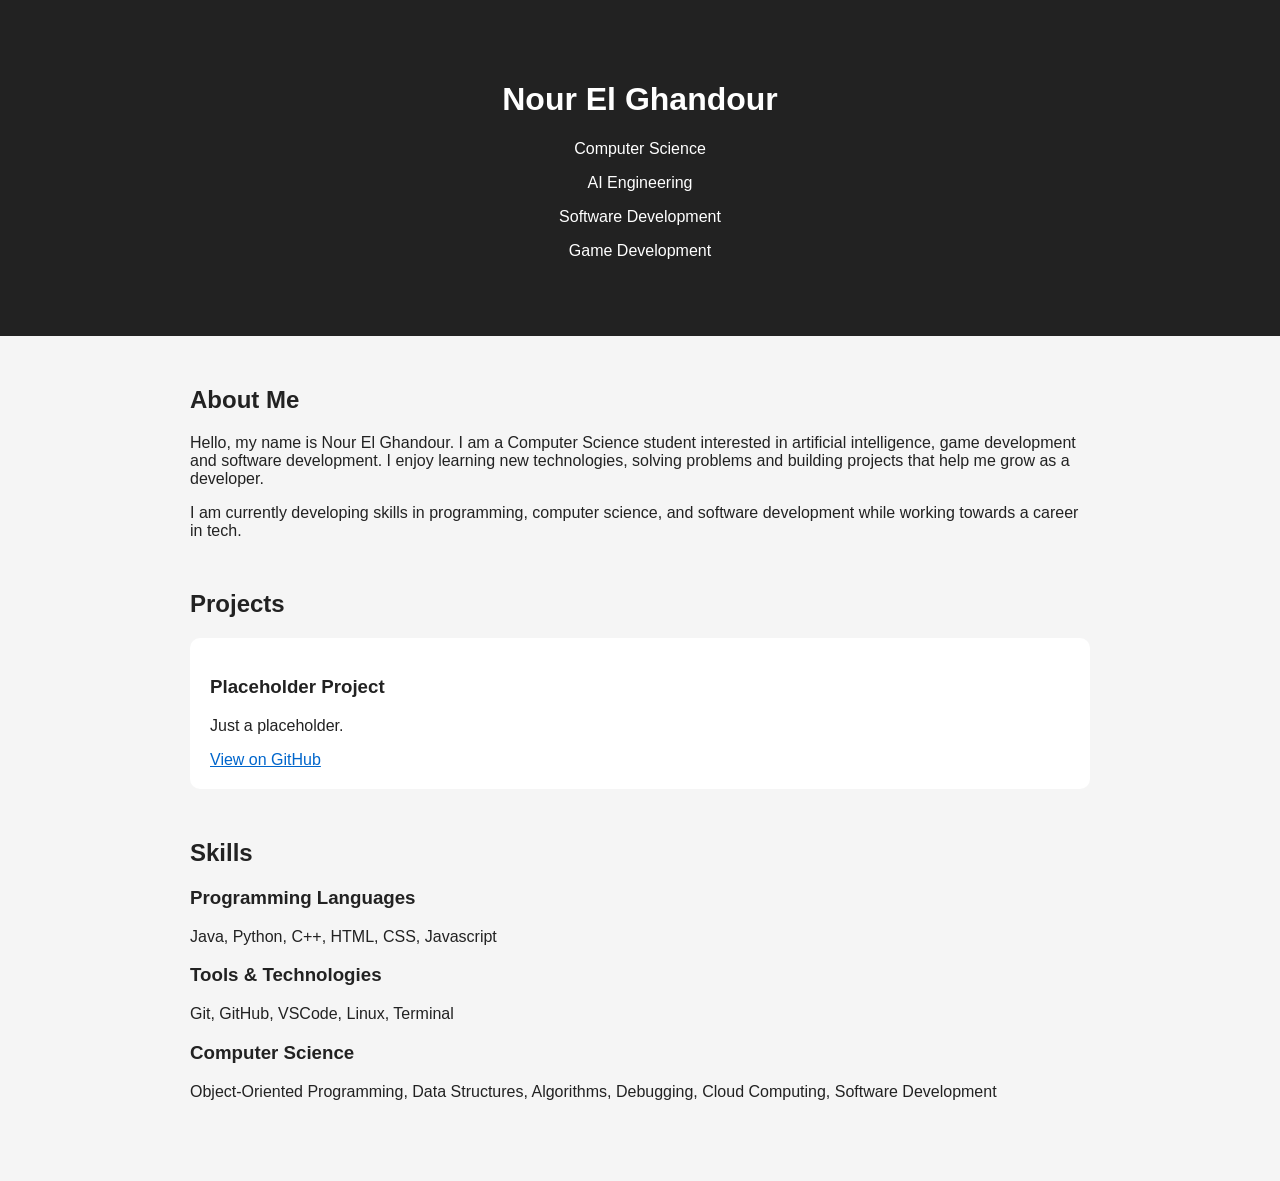
==== index.html @ d659e7ca "Add files via upload" ====
<!DOCTYPE html>
<html lang="en">
<head>
    <meta charset="UTF-8">
    <meta name="viewport" content="width=device-width, initial-scale 1.0">
    <title>My Portfolio</title>
    <link rel="stylesheet" href="style.css">
</head>

<body>
    <header>
        <h1>Nour El Ghandour</h1>
        <p>Computer Science</p>
        <p>AI Engineering</p>
        <p>Software Development</p>
        <p>Game Development</p>
    </header>

    <main>
        <section>
            <h2>About Me</h2>
            <p>Hello, my name is Nour El Ghandour. I am a Computer Science student interested in artificial intelligence, game development and software development. I enjoy learning new technologies, solving problems and building projects that help me grow as a developer.</p>
            <p>I am currently developing skills in programming, computer science, and software development while working towards a career in tech.</p>

        </section>
        <section>
            <h2>Projects</h2>

            <div class="project">
                <h3>Placeholder Project</h3>
                <p>Just a placeholder.</p>
                <a href="#">View on GitHub</a>
            </div>
        </section>
        <section>
            <h2>Skills</h2>

            <h3>Programming Languages</h3>
            <p>Java, Python, C++, HTML, CSS, Javascript</p>

            <h3>Tools & Technologies</h3>
            <p>Git, GitHub, VSCode, Linux, Terminal</p>

            <h3>Computer Science</h3>
            <p>Object-Oriented Programming, Data Structures, Algorithms, Debugging, Cloud Computing, Software Development</p>

        </section>
        
    </main>
</body>
---- style.css ----
body {
    font-family: Arial, sans-serif;
    margin: 0;
    background: #f5f5f5;
    color: #222;
}

header {
    text-align: center;
    padding: 60px 20px;
    background: #222;
    color: white;
}

main {
    max-width: 900px;
    margin: auto;
    padding: 30px;
}

section {
    margin-bottom: 50px;
}

.project {
    background: white;
    padding: 20px;
    margin: 20px 0;
    border-radius: 10px;
}

a {
    color: #0066cc
}
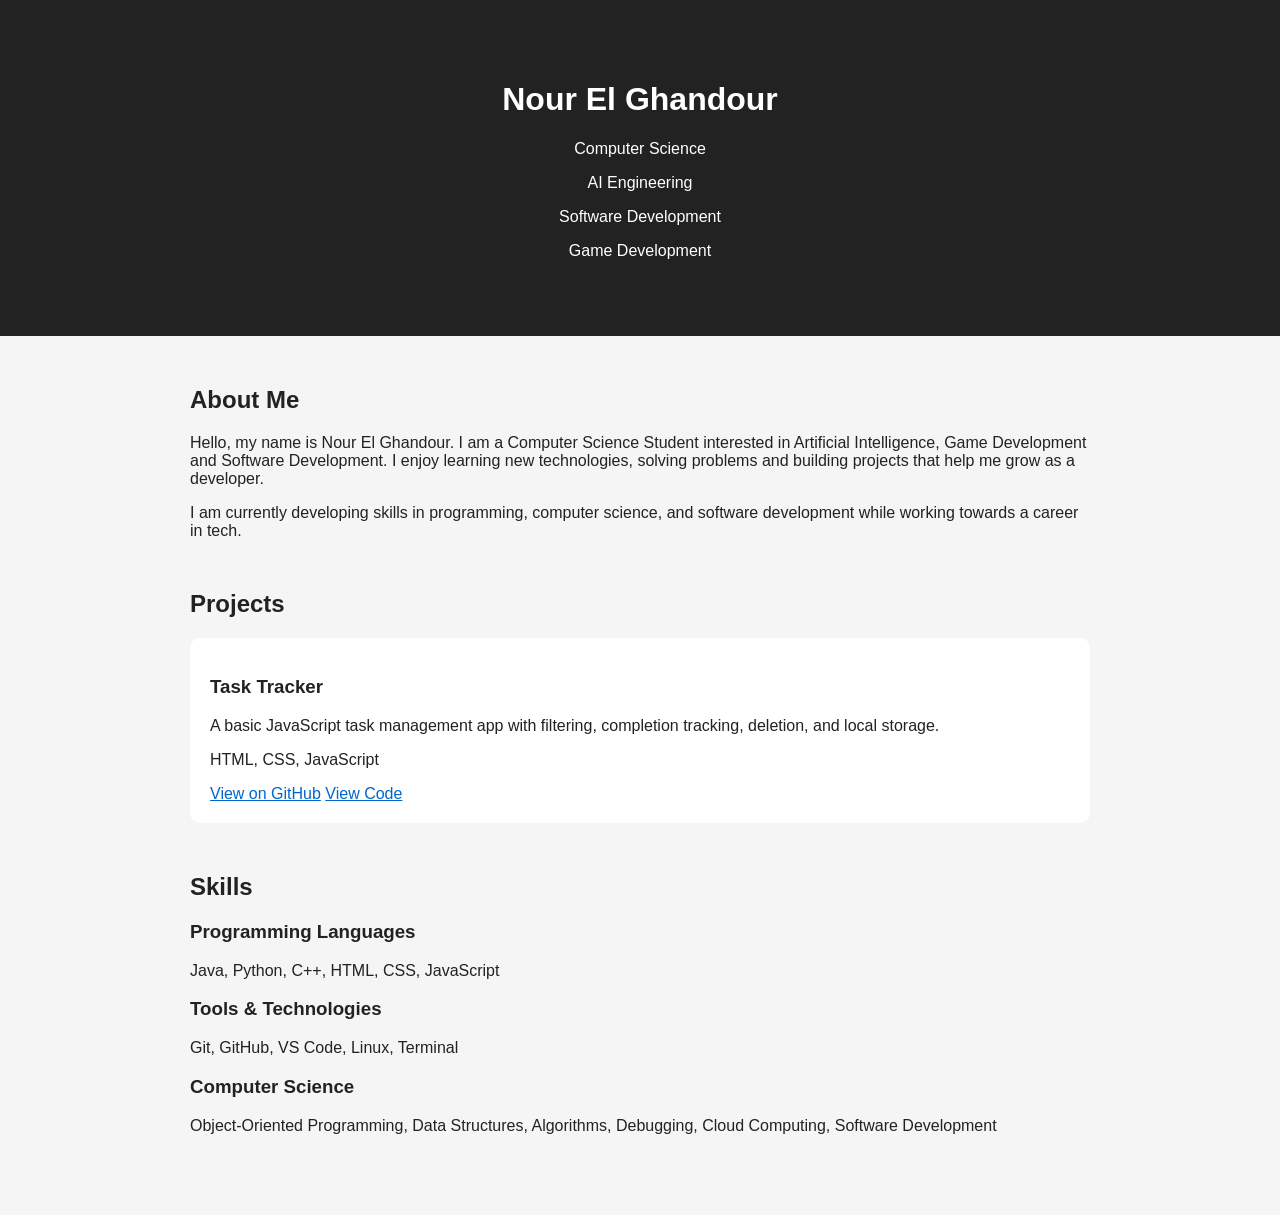
==== commit 428e7e0d: "Redeploy portfolio" ====
--- a/index.html
+++ b/index.html
@@ -19,7 +19,7 @@
     <main>
         <section>
             <h2>About Me</h2>
-            <p>Hello, my name is Nour El Ghandour. I am a Computer Science student interested in artificial intelligence, game development and software development. I enjoy learning new technologies, solving problems and building projects that help me grow as a developer.</p>
+            <p>Hello, my name is Nour El Ghandour. I am a Computer Science Student interested in Artificial Intelligence, Game Development and Software Development. I enjoy learning new technologies, solving problems and building projects that help me grow as a developer.</p>
             <p>I am currently developing skills in programming, computer science, and software development while working towards a career in tech.</p>
 
         </section>
@@ -27,19 +27,26 @@
             <h2>Projects</h2>
 
             <div class="project">
-                <h3>Placeholder Project</h3>
-                <p>Just a placeholder.</p>
-                <a href="#">View on GitHub</a>
+                <h3>Task Tracker</h3>
+                <p>A basic JavaScript task management app with filtering, completion tracking, deletion, and local storage.</p>
+                <p>HTML, CSS, JavaScript</p>
+                <a href="task-tracker/" target="_blank">View on GitHub</a>
+                <a
+                href="https://github.com/noure05c/Portfolio/tree/main/task-tracker"
+                target="_blank"
+                >
+                    View Code
+            </a>
             </div>
         </section>
         <section>
             <h2>Skills</h2>
 
             <h3>Programming Languages</h3>
-            <p>Java, Python, C++, HTML, CSS, Javascript</p>
+            <p>Java, Python, C++, HTML, CSS, JavaScript</p>
 
             <h3>Tools & Technologies</h3>
-            <p>Git, GitHub, VSCode, Linux, Terminal</p>
+            <p>Git, GitHub, VS Code, Linux, Terminal</p>
 
             <h3>Computer Science</h3>
             <p>Object-Oriented Programming, Data Structures, Algorithms, Debugging, Cloud Computing, Software Development</p>
